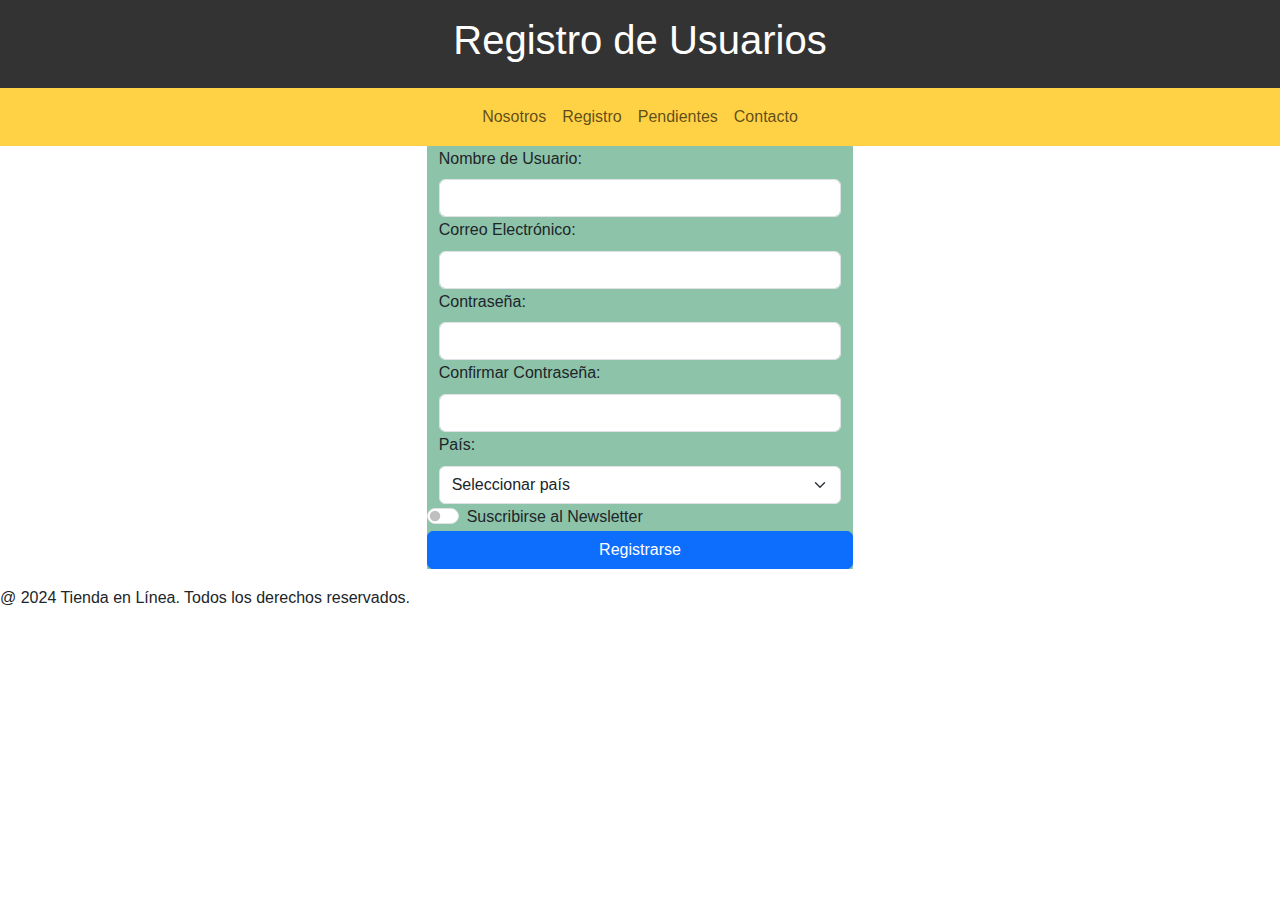
==== index.html @ 210c4c38 "repasoss" ====
<!DOCTYPE html>
<html lang="es">
<head>
    <meta charset="UTF-8">
    <meta name="viewport" content="width=device-width, initial-scale=1.0">
    <title>Registro de Usuarios - Tienda en Línea</title>
    <link rel="stylesheet" href="bootstrap-5.3.3-dist/css/bootstrap.min.css">
    <link rel="stylesheet" href="css/style.css">
</head>
<body>
    <header>
        <h1>Registro de Usuarios</h1>
    </header>
    <!-- NO BORRAR INDICACIONES -->
    
    <nav class="navbar navbar-expand-md bg-warning bg-opacity-75 w-100">
        <div class="container justify-content-center">
            
                <!-- 4.a) Los ítem de menú se vean en columna, uno debajo del otro, en tamaño pequeño -->
                <ul class="navbar-nav align-items-center">
                    <!-- 4.b) Cada elemento del menú tenga su clase correspondiente -->
                    <li class="nav-item">
                        <a href="html/nosotros.html" class="nav-link">Nosotros</a>
                    </li>
                    <li class="nav-item">
                        <a href="#" class="nav-link">Registro</a>
                    </li>
                    <li class="nav-item">
                        <a href="#" class="nav-link">Pendientes</a>
                    </li>
                    <li class="nav-item">
                        <a href="#" class="nav-link">Contacto</a>
                    </li>
                </ul>
        </div>
    </nav>
    
    <main id="principal">
        <section >
            <!--
                5.a) El formulario en tamaño pequeño debe ocupar 11 columnas 
                y en tamaño mediano en adelante debe ocupar 4 columnas. 
                Además debe tener margen horizontal automático.
            -->
            <form class="row col-11 col-md-4 mx-auto bg-success bg-opacity-50" id="formularioRegistro" action="php/procesar.php" method="post">
                <!--
                    5.b) Aplique clases generales de label e input
                -->
                <section>
                    <label class="form-label" for="lblUsuario">Nombre de Usuario:</label>
                    <input class="form-control" type="text" id="lblUsuario" name="usuario">
                </section>
                <section>
                    <label class="form-label" for="lblEmail">Correo Electrónico:</label>
                    <input class="form-control" type="email" id="lblEmail" name="email">
                </section>
                <section>
                    <label class="form-label" for="lblContrasena">Contraseña:</label>
                    <input class="form-control" type="password" id="lblContrasena" name="contrasena">
                </section>
                <section >
                    <label class="form-label" for="lblConfirmarContrasena">Confirmar Contraseña:</label>
                    <input class="form-control" type="password" id="lblConfirmarContrasena" name="confirmarContrasena">
                </section>
                <section>
                    <label class="form-label" for="lblPais">País:</label>
                    <!--
                        5.c) Aplique clases específicas a select, checkbox y botón
                    -->
                    <select class="form-select" id="lblPais" name="pais">
                        <option value="" disabled selected>Seleccionar país</option>
                        <option value="Argentina">Argentina</option>
                        <option value="Brasil">Brasil</option>
                        <option value="Chile">Chile</option>
                    </select>
                </section>
                <section class="form-check form-switch">
                    <label class="form-check-label" for="lblSuscribirse">Suscribirse al Newsletter</label>
                    <input class="form-check-input" type="checkbox" id="lblSuscribirse" name="suscribirse">
                </section>
                <input class="btn btn-primary" type="submit" value="Registrarse">
            </form>
            <p id="avisos">

            </p>
        </section> 
    </main>
    <footer>
        <p>@ 2024 Tienda en Línea. Todos los derechos reservados.</p>
    </footer>
    <script src="js/miScript.js"></script>
</body>
</html>
---- css/style.css ----
/*---- Modificar sólo lo que esté indicado ----*/

/*-- 3-a) Incoporar la fuente que se encuentra en la carpeta font 
        de modo que se compatible con varios navegadores.
        Asignele como nombre su apellido.
--*/ 

@font-face {
    font-family: 'suarez';
    src: url('../font/rochester-regular.woff') format('woff'),
         url('../font/rochester-regular.otf') format('opentype');
    font-weight: normal;
    font-style: normal;
}

/*-- 3-b) Aplicar a los títulos h2 la fuente incorporada  --*/

h2 {
    font-family: 'suarez', Arial, sans-serif; /* <- aquí */
    font-size: 2em;
    color: brown;
}

/* ------- FIN DE LAS MODIFICACIONES ----------*/

/*----- No modificar lo que está debajo -----*/
body {
    font-family: Arial, sans-serif;
    line-height: 1.6;
    margin: 0;
    padding: 0;
}

header {
    background-color: #333;
    color: #fff;
    padding: 1rem;
    text-align: center;
}
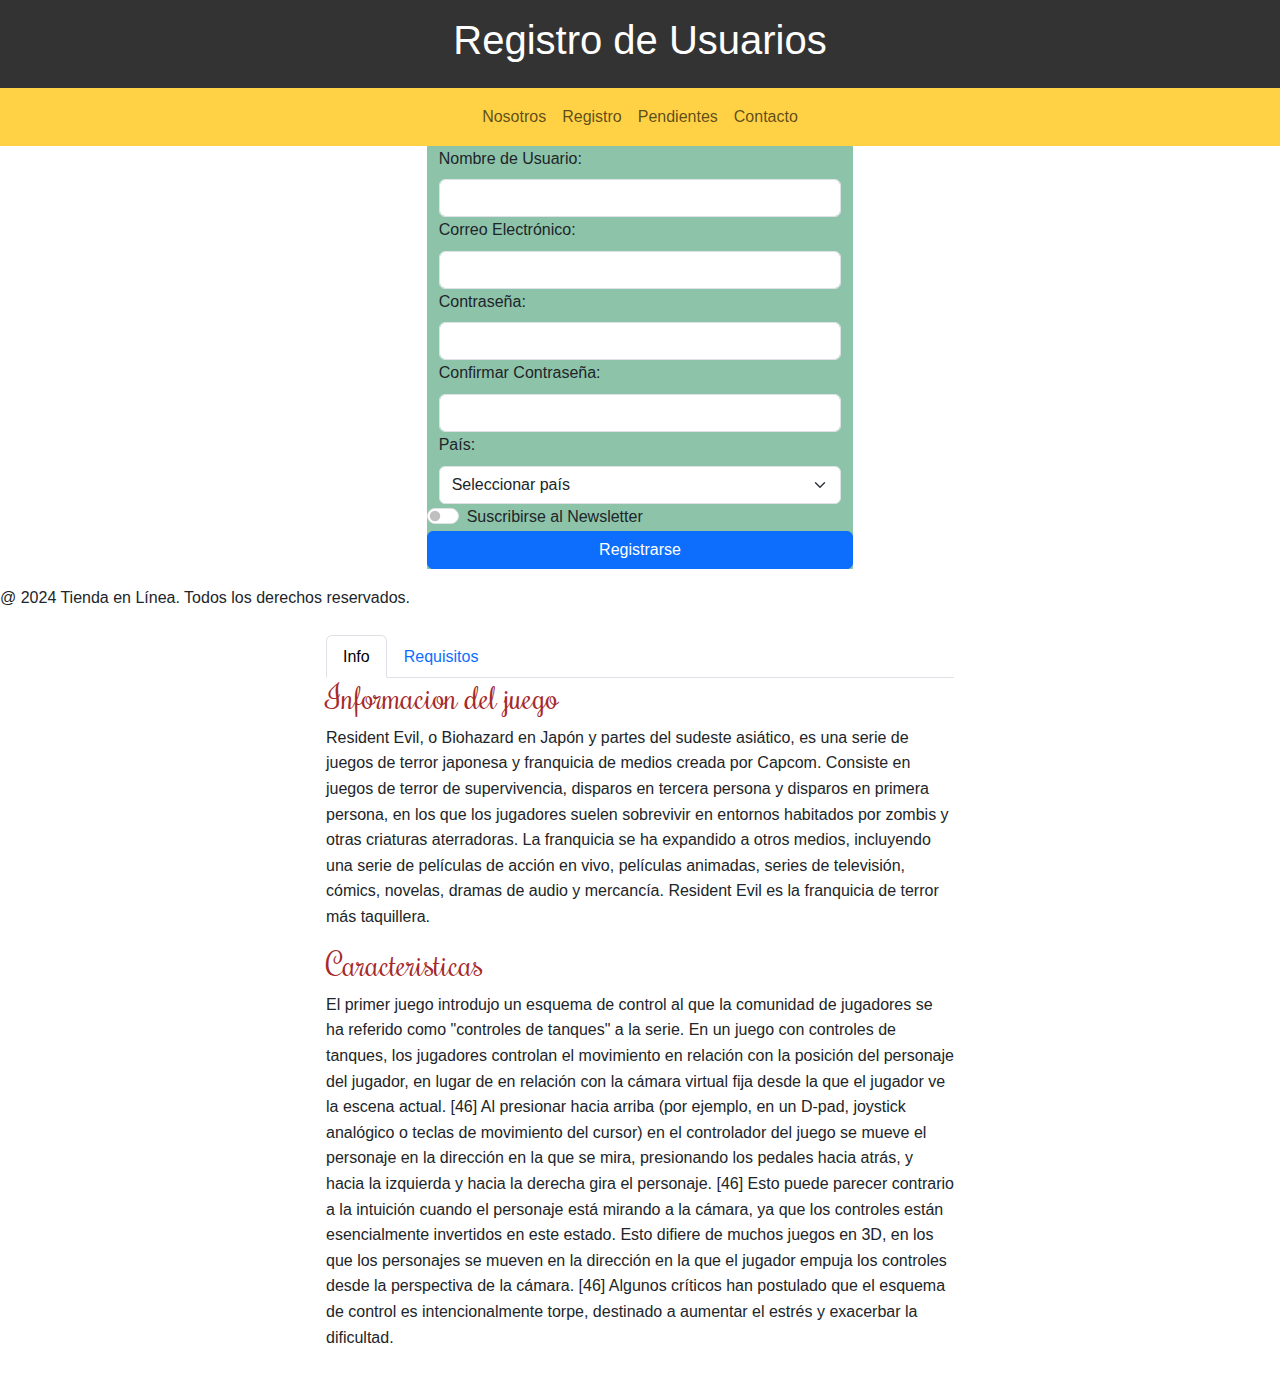
==== commit af6ca8c9: "tab y courcel" ====
--- a/index.html
+++ b/index.html
@@ -90,4 +90,68 @@
     </footer>
     <script src="js/miScript.js"></script>
 </body>
+<section class="mt-4">
+    <!-- <section class="w-100 d-flex col justify-content-center mb-4">
+      <section id="carouselExample" class="carousel slide w-50">
+          <section class="carousel-indicators">
+              <button type="button" data-bs-target="#carouselExampleCaptions" data-bs-slide-to="0" class="active" aria-current="true" aria-label="Diapositiva 1">
+              </button>
+              <button type="button" data-bs-target="#carouselExampleCaptions" data-bs-slide-to="1" aria-label="Diapositiva 2"></button>
+              <button type="button" data-bs-target="#carouselExampleCaptions" data-bs-slide-to="2" aria-label="Diapositiva 3"></button>
+              <button type="button" data-bs-target="#carouselExampleCaptions" data-bs-slide-to="3" aria-label="Diapositiva 4"></button>
+          </section>
+          <section class="carousel-inner">
+            <section class="carousel-item active">
+              <img src="img/resident-evil-village.webp" class="d-block w-100" alt="...">
+            </section>
+            <section class="carousel-item">
+              <img src="img/feature-residentevil2.jpg" class="d-block w-100" alt="...">
+            </section>
+            <section class="carousel-item">
+              <img src="img/resident-evil-3-remake-hunter-beta.avif" class="d-block w-100" alt="...">
+            </section>
+            <section class="carousel-item">
+              <img src="img/resident-evil-3.webp" class="d-block w-100" alt="...">
+            </section>
+          </section>
+          <button class="carousel-control-prev" type="button" data-bs-target="#carouselExample" data-bs-slide="prev">
+            <span class="carousel-control-prev-icon" aria-hidden="true"></span>
+            <span class="visually-hidden">Previous</span>
+          </button>
+          <button class="carousel-control-next" type="button" data-bs-target="#carouselExample" data-bs-slide="next">
+            <span class="carousel-control-next-icon" aria-hidden="true"></span>
+            <span class="visually-hidden">Next</span>
+          </button>
+      </section>
+    </section> -->
+    <section class="d-flex justify-content-center row mb-4">
+      <article class="w-50">
+        <nav>
+          <section class="nav nav-tabs" id="nav-tab">
+              <button class="nav-link active" id="nav-home-tab" data-bs-toggle="tab" data-bs-target="#nav-home" type="button" role="tab" aria-controls="nav-home" aria-selected="true">Info</button>
+              <button class="nav-link " id="nav-profile-tab" data-bs-toggle="tab" data-bs-target="#nav-profile" type="button" role="tab" aria-controls="nav-profiel" aria-selected="false">Requisitos</button>
+          </section>
+        </nav>
+        <section class="tab-content" id="nav-tabContent">
+          <article class="tab-pane fade show active" id="nav-home" role="tabpanel" aria-labelledby="nav-home-tab" tabindex="0" >
+              <h2>Informacion del juego</h2>
+              <p>Resident Evil, o Biohazard en Japón y partes del sudeste asiático, es una serie de juegos de terror japonesa y franquicia de medios creada por Capcom. Consiste en juegos de terror de supervivencia, disparos en tercera persona y disparos en primera persona, en los que los jugadores suelen sobrevivir en entornos habitados por zombis y otras criaturas aterradoras. La franquicia se ha expandido a otros medios, incluyendo una serie de películas de acción en vivo, películas animadas, series de televisión, cómics, novelas, dramas de audio y mercancía. Resident Evil es la franquicia de terror más taquillera.</p>
+              <h2>Caracteristicas</h2>
+              <p>El primer juego introdujo un esquema de control al que la comunidad de jugadores se ha referido como "controles de tanques" a la serie. En un juego con controles de tanques, los jugadores controlan el movimiento en relación con la posición del personaje del jugador, en lugar de en relación con la cámara virtual fija desde la que el jugador ve la escena actual. [46] Al presionar hacia arriba (por ejemplo, en un D-pad, joystick analógico o teclas de movimiento del cursor) en el controlador del juego se mueve el personaje en la dirección en la que se mira, presionando los pedales hacia atrás, y hacia la izquierda y hacia la derecha gira el personaje. [46] Esto puede parecer contrario a la intuición cuando el personaje está mirando a la cámara, ya que los controles están esencialmente invertidos en este estado. Esto difiere de muchos juegos en 3D, en los que los personajes se mueven en la dirección en la que el jugador empuja los controles desde la perspectiva de la cámara. [46] Algunos críticos han postulado que el esquema de control es intencionalmente torpe, destinado a aumentar el estrés y exacerbar la dificultad.</p>
+          </article>
+          <article class="tab-pane fade" id="nav-profile" role="tabpanel" aria-labelledby="nav-profile-tab" tabindex="1">
+              <h2>Requisitos</h2>
+              <p>SO: 7+
+                  Procesador: 1.7 GHz Dual Core.
+                  Memoria: 2 GB de RAM.
+                  Gráficos: NVIDIA GeForce GTX 260, ATI Radeon 4870 HD, or equivalent card with at least 512 MB VRAM.
+                  Almacenamiento: 5 GB de espacio disponible.
+                  Tarjeta de sonido: DirectX Compatible Sound Card.</p>
+          </article>
+        </section>
+      </article>
+    </section>
+  </section>
 </html>
+
+
--- a/css/style.css
+++ b/css/style.css
@@ -7,10 +7,9 @@
 
 @font-face {
     font-family: 'suarez';
-    src: url('../font/rochester-regular.woff') format('woff'),
-         url('../font/rochester-regular.otf') format('opentype');
-    font-weight: normal;
-    font-style: normal;
+    src: url('../fonts/rochester-regular.woff') ,
+         url('../fonts/rochester-regular.otf') ;
+
 }
 
 /*-- 3-b) Aplicar a los títulos h2 la fuente incorporada  --*/
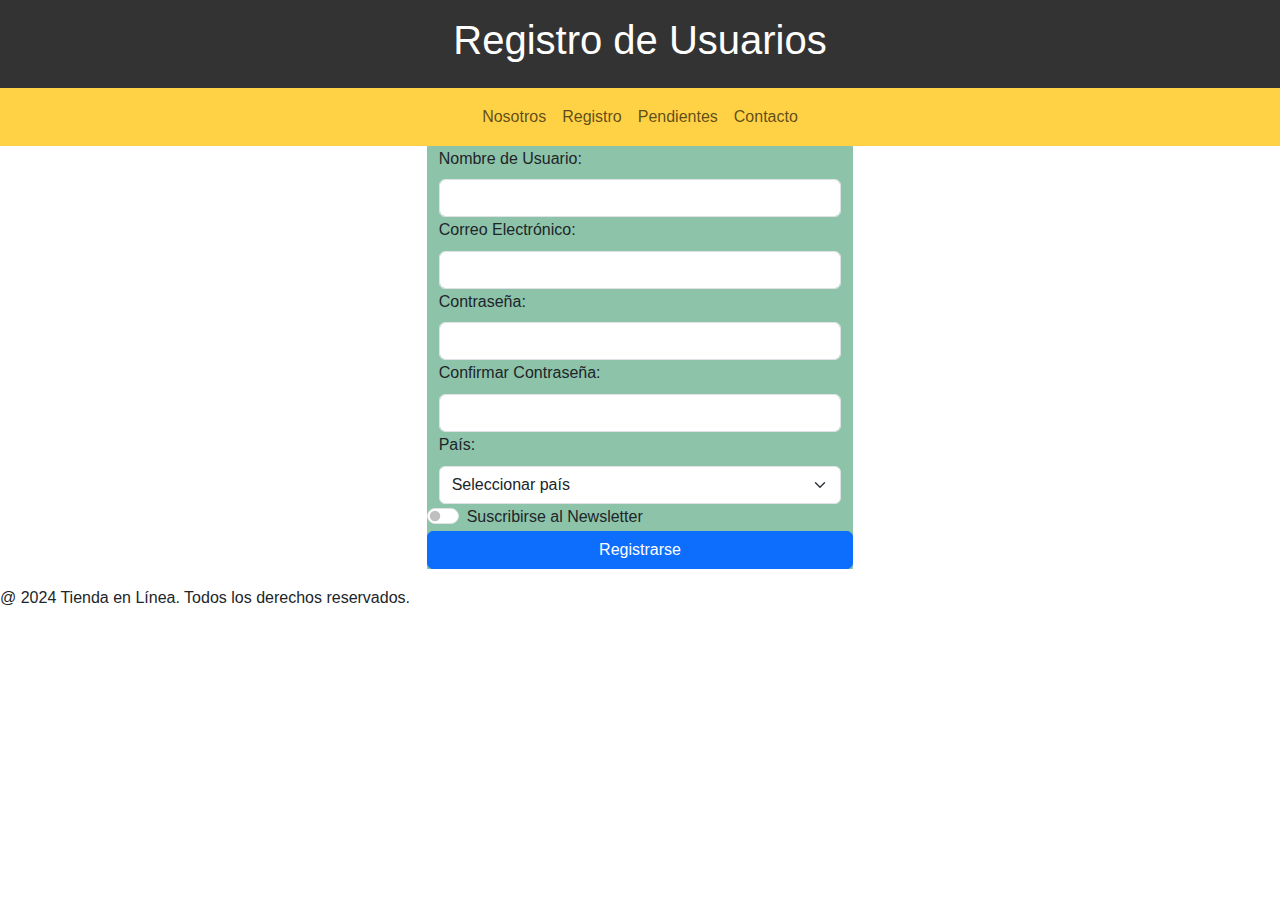
==== commit 8899848a: "pendientes" ====
--- a/index.html
+++ b/index.html
@@ -26,7 +26,7 @@
                         <a href="#" class="nav-link">Registro</a>
                     </li>
                     <li class="nav-item">
-                        <a href="#" class="nav-link">Pendientes</a>
+                        <a href="html/pendientes.html" class="nav-link">Pendientes</a>
                     </li>
                     <li class="nav-item">
                         <a href="#" class="nav-link">Contacto</a>
@@ -84,74 +84,14 @@
 
             </p>
         </section> 
+       
     </main>
     <footer>
         <p>@ 2024 Tienda en Línea. Todos los derechos reservados.</p>
     </footer>
     <script src="js/miScript.js"></script>
+    <script src="./bootstrap-5.3.3-dist/js/bootstrap.bundle.min.js"></script>
 </body>
-<section class="mt-4">
-    <!-- <section class="w-100 d-flex col justify-content-center mb-4">
-      <section id="carouselExample" class="carousel slide w-50">
-          <section class="carousel-indicators">
-              <button type="button" data-bs-target="#carouselExampleCaptions" data-bs-slide-to="0" class="active" aria-current="true" aria-label="Diapositiva 1">
-              </button>
-              <button type="button" data-bs-target="#carouselExampleCaptions" data-bs-slide-to="1" aria-label="Diapositiva 2"></button>
-              <button type="button" data-bs-target="#carouselExampleCaptions" data-bs-slide-to="2" aria-label="Diapositiva 3"></button>
-              <button type="button" data-bs-target="#carouselExampleCaptions" data-bs-slide-to="3" aria-label="Diapositiva 4"></button>
-          </section>
-          <section class="carousel-inner">
-            <section class="carousel-item active">
-              <img src="img/resident-evil-village.webp" class="d-block w-100" alt="...">
-            </section>
-            <section class="carousel-item">
-              <img src="img/feature-residentevil2.jpg" class="d-block w-100" alt="...">
-            </section>
-            <section class="carousel-item">
-              <img src="img/resident-evil-3-remake-hunter-beta.avif" class="d-block w-100" alt="...">
-            </section>
-            <section class="carousel-item">
-              <img src="img/resident-evil-3.webp" class="d-block w-100" alt="...">
-            </section>
-          </section>
-          <button class="carousel-control-prev" type="button" data-bs-target="#carouselExample" data-bs-slide="prev">
-            <span class="carousel-control-prev-icon" aria-hidden="true"></span>
-            <span class="visually-hidden">Previous</span>
-          </button>
-          <button class="carousel-control-next" type="button" data-bs-target="#carouselExample" data-bs-slide="next">
-            <span class="carousel-control-next-icon" aria-hidden="true"></span>
-            <span class="visually-hidden">Next</span>
-          </button>
-      </section>
-    </section> -->
-    <section class="d-flex justify-content-center row mb-4">
-      <article class="w-50">
-        <nav>
-          <section class="nav nav-tabs" id="nav-tab">
-              <button class="nav-link active" id="nav-home-tab" data-bs-toggle="tab" data-bs-target="#nav-home" type="button" role="tab" aria-controls="nav-home" aria-selected="true">Info</button>
-              <button class="nav-link " id="nav-profile-tab" data-bs-toggle="tab" data-bs-target="#nav-profile" type="button" role="tab" aria-controls="nav-profiel" aria-selected="false">Requisitos</button>
-          </section>
-        </nav>
-        <section class="tab-content" id="nav-tabContent">
-          <article class="tab-pane fade show active" id="nav-home" role="tabpanel" aria-labelledby="nav-home-tab" tabindex="0" >
-              <h2>Informacion del juego</h2>
-              <p>Resident Evil, o Biohazard en Japón y partes del sudeste asiático, es una serie de juegos de terror japonesa y franquicia de medios creada por Capcom. Consiste en juegos de terror de supervivencia, disparos en tercera persona y disparos en primera persona, en los que los jugadores suelen sobrevivir en entornos habitados por zombis y otras criaturas aterradoras. La franquicia se ha expandido a otros medios, incluyendo una serie de películas de acción en vivo, películas animadas, series de televisión, cómics, novelas, dramas de audio y mercancía. Resident Evil es la franquicia de terror más taquillera.</p>
-              <h2>Caracteristicas</h2>
-              <p>El primer juego introdujo un esquema de control al que la comunidad de jugadores se ha referido como "controles de tanques" a la serie. En un juego con controles de tanques, los jugadores controlan el movimiento en relación con la posición del personaje del jugador, en lugar de en relación con la cámara virtual fija desde la que el jugador ve la escena actual. [46] Al presionar hacia arriba (por ejemplo, en un D-pad, joystick analógico o teclas de movimiento del cursor) en el controlador del juego se mueve el personaje en la dirección en la que se mira, presionando los pedales hacia atrás, y hacia la izquierda y hacia la derecha gira el personaje. [46] Esto puede parecer contrario a la intuición cuando el personaje está mirando a la cámara, ya que los controles están esencialmente invertidos en este estado. Esto difiere de muchos juegos en 3D, en los que los personajes se mueven en la dirección en la que el jugador empuja los controles desde la perspectiva de la cámara. [46] Algunos críticos han postulado que el esquema de control es intencionalmente torpe, destinado a aumentar el estrés y exacerbar la dificultad.</p>
-          </article>
-          <article class="tab-pane fade" id="nav-profile" role="tabpanel" aria-labelledby="nav-profile-tab" tabindex="1">
-              <h2>Requisitos</h2>
-              <p>SO: 7+
-                  Procesador: 1.7 GHz Dual Core.
-                  Memoria: 2 GB de RAM.
-                  Gráficos: NVIDIA GeForce GTX 260, ATI Radeon 4870 HD, or equivalent card with at least 512 MB VRAM.
-                  Almacenamiento: 5 GB de espacio disponible.
-                  Tarjeta de sonido: DirectX Compatible Sound Card.</p>
-          </article>
-        </section>
-      </article>
-    </section>
-  </section>
 </html>
 
 
